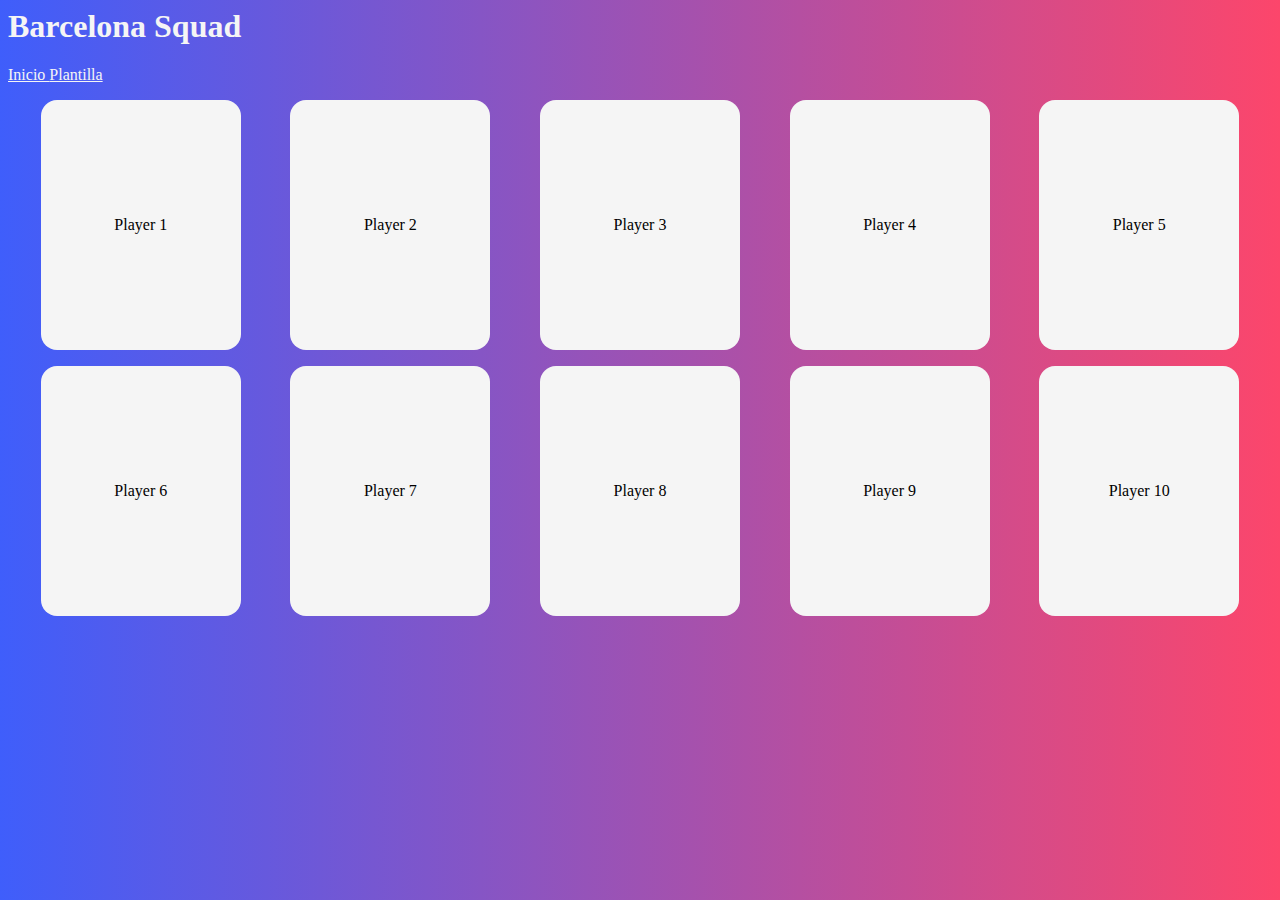
==== paginas/plantilla.html @ 34a778bb "pagina plantilla" ====
<html lang="en">
  <head>
    <meta charset="UTF-8" />
    <meta name="viewport" content="width=device-width, initial-scale=1.0" />
    <link rel="stylesheet" href="/styles.css" />

    <title>Barca Squad Web</title>
  </head>
  <body>
    <h1>Barcelona Squad</h1>

    <nav>
      <a class="nav-link" href="/index.html">Inicio </a>
      <a class="nav-link" href="paginas/plantilla.html">Plantilla</a>
    </nav>

    <div class="mainSquad">
      <div class="playersCard">Player 1</div>
      <div class="playersCard">Player 2</div>
      <div class="playersCard">Player 3</div>
      <div class="playersCard">Player 4</div>
      <div class="playersCard">Player 5</div>
      <div class="playersCard">Player 6</div>
      <div class="playersCard">Player 7</div>
      <div class="playersCard">Player 8</div>
      <div class="playersCard">Player 9</div>
      <div class="playersCard">Player 10</div>
    </div>
  </body>
</html>
---- styles.css ----
* {
}

a,
h1,
p {
  color: whitesmoke;
}

body {
  background: rgb(63, 94, 251);
  background: linear-gradient(
    90deg,
    rgba(63, 94, 251, 1) 0%,
    rgba(252, 70, 107, 1) 100%
  );
}

.mainSquad {
  display: grid;
  grid-template-columns: repeat(5, 1fr);
  grid-gap: 1rem;
  justify-items: center;
  margin: 1rem;
}

.playersCard {
  display: flex;
  justify-content: center;
  align-items: center;
  background-color: whitesmoke;
  width: 200px;
  height: 250px;
  border-radius: 1rem;
}
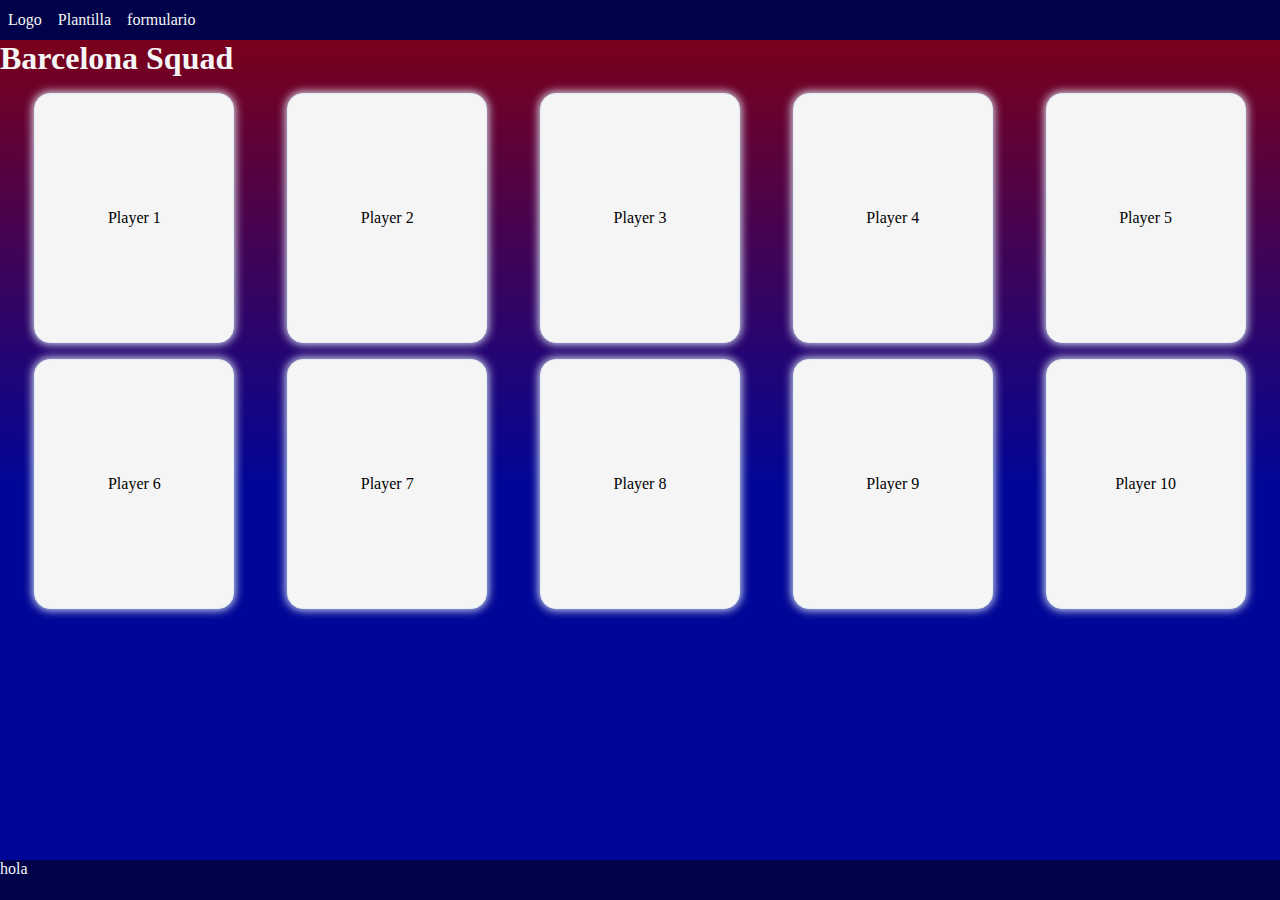
==== commit 260814b9: "nuevo diseno y footer" ====
--- a/paginas/plantilla.html
+++ b/paginas/plantilla.html
@@ -7,13 +7,13 @@
     <title>Barca Squad Web</title>
   </head>
   <body>
-    <h1>Barcelona Squad</h1>
-
     <nav>
-      <a class="nav-link" href="/index.html">Inicio </a>
-      <a class="nav-link" href="paginas/plantilla.html">Plantilla</a>
+      <a class="nav-link" href="/index.html">Logo</a>
+      <a class="nav-link" href="plantilla.html">Plantilla</a>
+      <a class="nav-link" href="#">formulario</a>
     </nav>
 
+    <h1>Barcelona Squad</h1>
     <div class="mainSquad">
       <div class="playersCard">Player 1</div>
       <div class="playersCard">Player 2</div>
@@ -26,5 +26,9 @@
       <div class="playersCard">Player 9</div>
       <div class="playersCard">Player 10</div>
     </div>
+
+    <footer>
+      <p>hola</p>
+    </footer>
   </body>
 </html>
--- a/styles.css
+++ b/styles.css
@@ -1,4 +1,7 @@
 * {
+  box-sizing: border-box;
+  padding: 0px;
+  margin: 0px;
 }
 
 a,
@@ -8,13 +11,49 @@
 }
 
 body {
-  background: rgb(63, 94, 251);
+  background: rgb(133, 0, 16);
   background: linear-gradient(
-    90deg,
-    rgba(63, 94, 251, 1) 0%,
-    rgba(252, 70, 107, 1) 100%
+    180deg,
+    rgba(133, 0, 16, 1) 0%,
+    rgba(0, 6, 151, 1) 54%
   );
+  min-height: 100vh;
+  position: relative;
+  padding-bottom: 3rem;
 }
+
+nav {
+  display: flex;
+  align-items: center;
+  background-color: #000349;
+  width: 100%;
+  height: 2.5rem;
+}
+
+.nav-link {
+  padding: 0px 0.5rem;
+  text-decoration: none;
+
+  height: 100%;
+  display: flex;
+  align-items: center;
+}
+
+.one {
+  display: flex;
+  justify-content: center;
+  font-size: 3rem;
+}
+
+footer {
+  position: absolute;
+  bottom: 0px;
+  background-color: #000349;
+  width: 100%;
+  height: 2.5rem;
+}
+
+/* plantilla*/
 
 .mainSquad {
   display: grid;
@@ -32,4 +71,10 @@
   width: 200px;
   height: 250px;
   border-radius: 1rem;
+  box-shadow: 0px 0px 10px 1px rgb(226, 238, 247);
+  border: 0.1rem solid rgb(226, 238, 247);
 }
+
+.playersCard:hover {
+  transform: scale(1.05, 1.05);
+}
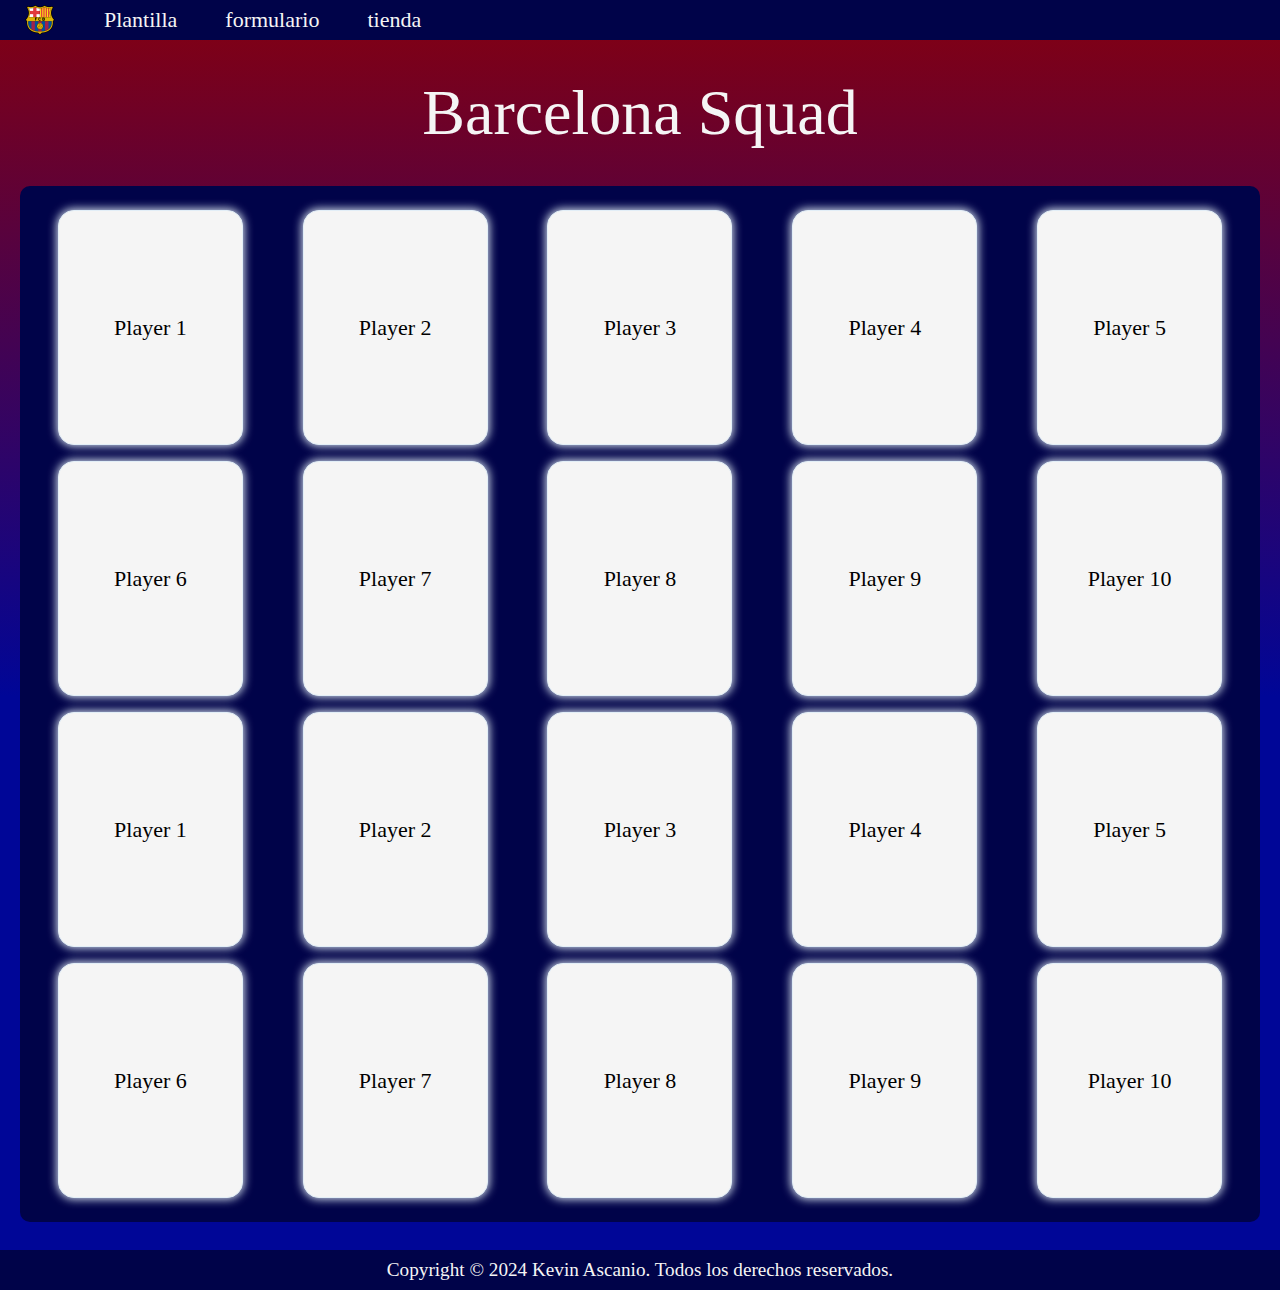
==== commit ba3e3c8c: "responsive design" ====
--- a/paginas/plantilla.html
+++ b/paginas/plantilla.html
@@ -5,16 +5,39 @@
     <link rel="stylesheet" href="/styles.css" />
 
     <title>Barca Squad Web</title>
+
+    <link
+      rel="shortcut icon"
+      href="../imagenes/barca log.png"
+      type="image/x-icon"
+    />
   </head>
   <body>
     <nav>
-      <a class="nav-link" href="/index.html">Logo</a>
+      <a class="nav-link" href="/index.html"
+        ><img
+          class="logoWeb"
+          src="../imagenes/barca log.png"
+          alt="logo barcelona"
+      /></a>
       <a class="nav-link" href="plantilla.html">Plantilla</a>
       <a class="nav-link" href="#">formulario</a>
+      <a class="nav-link" href="#">tienda</a>
     </nav>
-
-    <h1>Barcelona Squad</h1>
+    <div class="one">
+      <p>Barcelona Squad</p>
+    </div>
     <div class="mainSquad">
+      <div class="playersCard">Player 1</div>
+      <div class="playersCard">Player 2</div>
+      <div class="playersCard">Player 3</div>
+      <div class="playersCard">Player 4</div>
+      <div class="playersCard">Player 5</div>
+      <div class="playersCard">Player 6</div>
+      <div class="playersCard">Player 7</div>
+      <div class="playersCard">Player 8</div>
+      <div class="playersCard">Player 9</div>
+      <div class="playersCard">Player 10</div>
       <div class="playersCard">Player 1</div>
       <div class="playersCard">Player 2</div>
       <div class="playersCard">Player 3</div>
@@ -28,7 +51,7 @@
     </div>
 
     <footer>
-      <p>hola</p>
+      <p>Copyright © 2024 Kevin Ascanio. Todos los derechos reservados.</p>
     </footer>
   </body>
 </html>
--- a/styles.css
+++ b/styles.css
@@ -1,3 +1,8 @@
+@font-face {
+  font-family: "Roboto";
+  src: url("/fuentes/Roboto/Roboto-Regular.ttf");
+}
+
 * {
   box-sizing: border-box;
   padding: 0px;
@@ -7,6 +12,7 @@
 a,
 h1,
 p {
+  margin: 1rem;
   color: whitesmoke;
 }
 
@@ -30,6 +36,11 @@
   height: 2.5rem;
 }
 
+.logoWeb {
+  width: 100%;
+  height: 80%;
+}
+
 .nav-link {
   padding: 0px 0.5rem;
   text-decoration: none;
@@ -42,7 +53,31 @@
 .one {
   display: flex;
   justify-content: center;
-  font-size: 3rem;
+  font-size: 1.5rem;
+  margin: 20;
+}
+
+.mainContent {
+  background-color: whitesmoke;
+  padding: 1rem;
+  margin: 20px 20px;
+
+  height: 70vh;
+  border-radius: 10px;
+}
+.this {
+  color: #000349;
+}
+
+.tienda {
+  display: flex;
+}
+
+.muestraProducto {
+  background-color: #070a56;
+  height: 4rem;
+  width: 8rem;
+  margin: 1rem;
 }
 
 footer {
@@ -51,16 +86,29 @@
   background-color: #000349;
   width: 100%;
   height: 2.5rem;
+  display: flex;
+  justify-content: center;
+  align-items: center;
+}
+
+footer p {
+  margin: 0px;
+  font-size: 0.9rem;
 }
 
 /* plantilla*/
 
 .mainSquad {
   display: grid;
-  grid-template-columns: repeat(5, 1fr);
+  grid-template-columns: repeat(3, 1fr);
   grid-gap: 1rem;
   justify-items: center;
-  margin: 1rem;
+  margin: 0rem 2rem 1rem 2rem;
+
+  background-color: #000349;
+  margin: 20px 20px;
+  padding: 1.5rem 1rem;
+  border-radius: 10px;
 }
 
 .playersCard {
@@ -68,8 +116,8 @@
   justify-content: center;
   align-items: center;
   background-color: whitesmoke;
-  width: 200px;
-  height: 250px;
+  width: 100px;
+  height: 150px;
   border-radius: 1rem;
   box-shadow: 0px 0px 10px 1px rgb(226, 238, 247);
   border: 0.1rem solid rgb(226, 238, 247);
@@ -78,3 +126,97 @@
 .playersCard:hover {
   transform: scale(1.05, 1.05);
 }
+
+@media (min-width: 589.5px) and (max-width: 699.5px) {
+  body {
+    font-size: 18px;
+  }
+  .one {
+    font-size: 2.2rem;
+  }
+  .muestraProducto {
+    width: 100%;
+    height: 6rem;
+  }
+
+  /* PAGINA PLANTILLA*/
+
+  .mainSquad {
+    grid-template-columns: repeat(4, 1fr);
+
+    margin: 10px 10px;
+    padding: 1rem 0.5rem;
+  }
+
+  .playersCard {
+    width: 125px;
+    height: 175px;
+  }
+}
+@media (min-width: 699.6px) and (max-width: 1050.5px) {
+  body {
+    font-size: 20px;
+  }
+  .one {
+    font-size: 3rem;
+  }
+  .muestraProducto {
+    width: 100%;
+    height: 8rem;
+  }
+
+  .mainContent {
+    height: 69vh;
+  }
+
+  footer p {
+    font-size: 1.1rem;
+  }
+  /* PAGINA PLANTILLA*/
+
+  .mainSquad {
+    grid-template-columns: repeat(4, 1fr);
+
+    margin: 8px 8px;
+    padding: 0.9rem 0.4rem;
+  }
+
+  .playersCard {
+    width: 150px;
+    height: 200px;
+  }
+}
+@media (min-width: 1050.6px) {
+  body {
+    font-size: 22px;
+  }
+  .one {
+    font-size: 4rem;
+  }
+  .muestraProducto {
+    width: 100%;
+    height: 10rem;
+  }
+
+  .mainContent {
+    height: 70vh;
+  }
+
+  footer p {
+    font-size: 1.2rem;
+  }
+
+  /*PLANTILLA*/
+
+  .mainSquad {
+    grid-template-columns: repeat(5, 1fr);
+
+    margin: 20px 20px;
+    padding: 1.5rem 1rem;
+  }
+
+  .playersCard {
+    width: 185px;
+    height: 235px;
+  }
+}
